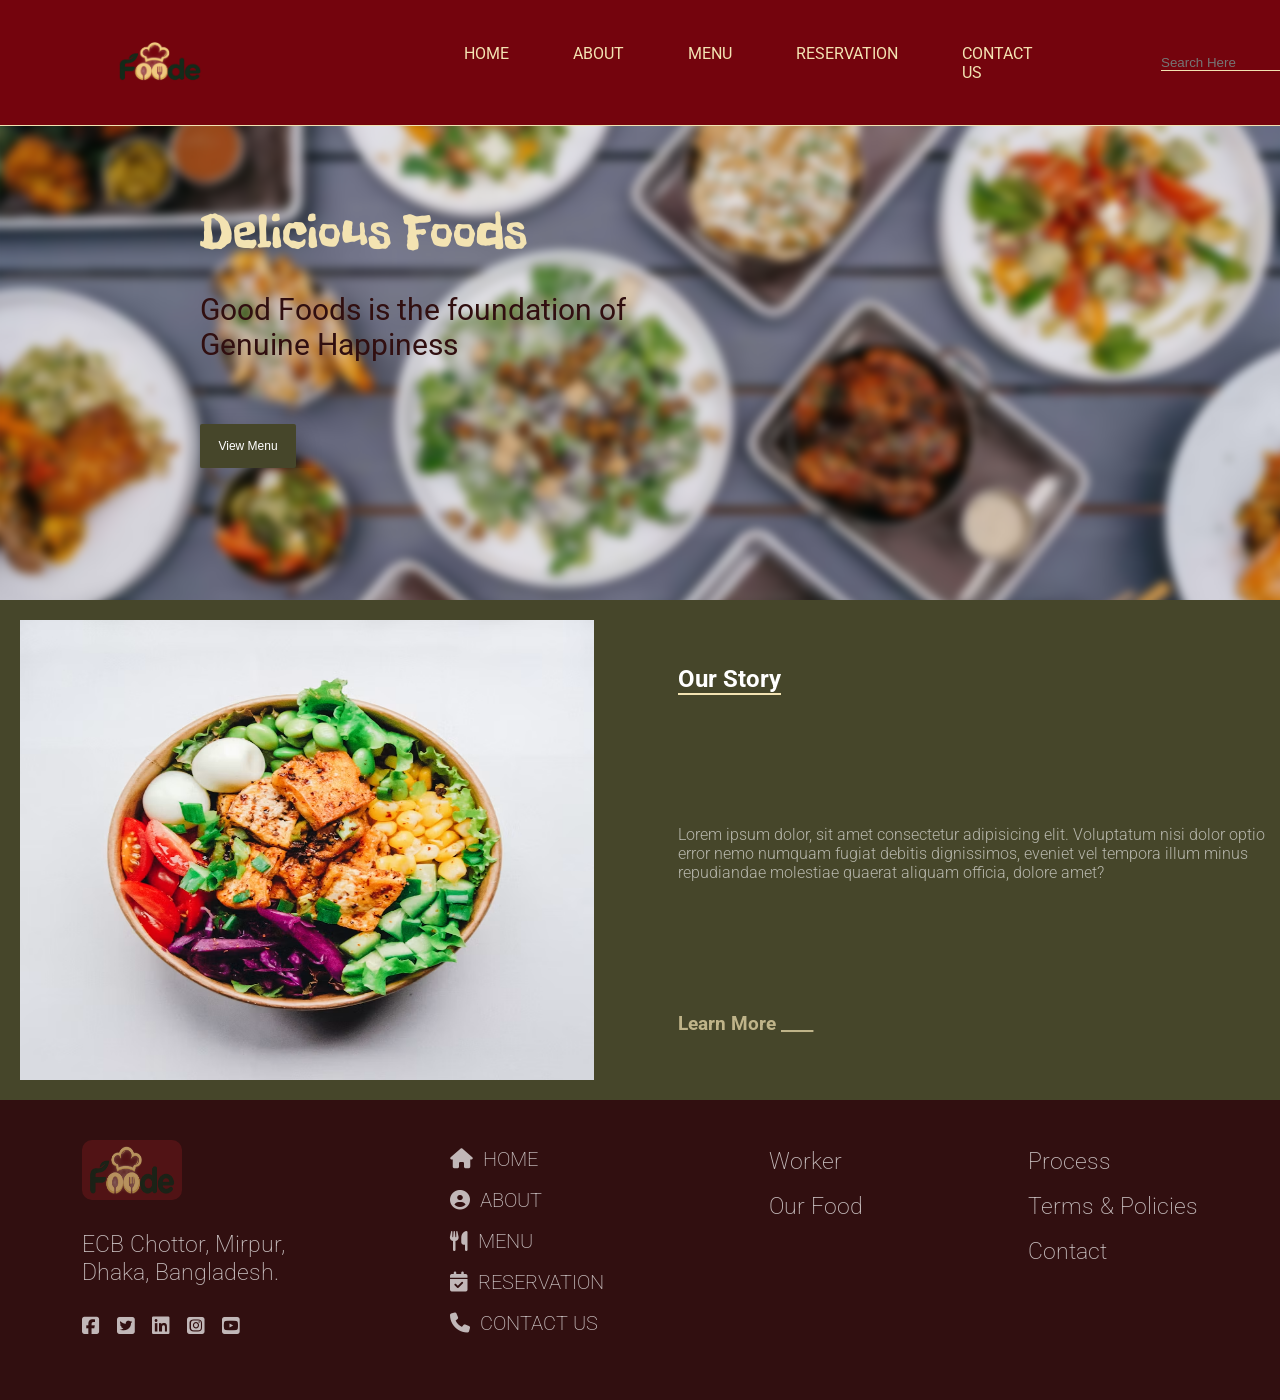
==== index.html @ 47ac90ec "Intail Project" ====
<!DOCTYPE html>
<html lang="en">
<head>
    <meta charset="UTF-8">
    <meta name="viewport" content="width=device-width, initial-scale=1.0">
    <link rel="stylesheet" href="https://cdnjs.cloudflare.com/ajax/libs/font-awesome/6.7.2/css/all.min.css">
    <link rel="preconnect" href="https://fonts.googleapis.com">
    <link rel="preconnect" href="https://fonts.gstatic.com" crossorigin>
    <link href="https://fonts.googleapis.com/css2?family=Alien+Block&family=Freckle+Face&family=Google+Sans:ital,opsz,wght@0,17..18,400..700;1,17..18,400..700&family=Permanent+Marker&family=Poppins:ital,wght@0,100;0,200;0,300;0,400;0,500;0,600;0,700;0,800;0,900;1,100;1,200;1,300;1,400;1,500;1,600;1,700;1,800;1,900&family=Roboto:ital,wght@0,100..900;1,100..900&display=swap" rel="stylesheet">
    <link rel="preconnect" href="https://fonts.googleapis.com">
    <link rel="preconnect" href="https://fonts.gstatic.com" crossorigin>
    <link href="https://fonts.googleapis.com/css2?family=Alien+Block&family=Freckle+Face&family=Google+Sans:ital,opsz,wght@0,17..18,400..700;1,17..18,400..700&family=Original+Surfer&family=Permanent+Marker&family=Poppins:ital,wght@0,100;0,200;0,300;0,400;0,500;0,600;0,700;0,800;0,900;1,100;1,200;1,300;1,400;1,500;1,600;1,700;1,800;1,900&family=Roboto:ital,wght@0,100..900;1,100..900&display=swap" rel="stylesheet">
    <link rel="stylesheet" href="style.css">
    <title>Foode</title>
</head>
<body>
    <header>
        <nav>
            <div class="logo">
                <img src="logo.png" alt="FOODE">
            </div>
            <div class="navbar">
                <ul>
                    <li><a href="#">HOME</a></li>
                    <li><a href="#">ABOUT</a></li>
                    <li><a href="#">MENU</a></li>
                    <li><a href="#">RESERVATION</a></li>
                    <li><a href="#">CONTACT US</a></li>
                </ul>
            </div>
            <div class="search">
                <input type="text" placeholder="Search Here">
                <i class="fa-solid fa-magnifying-glass"></i>
            </div>
        </nav>
    </header>

    <section class="hero-section">
        <div class="hero-content">
            <h1>Delicious Foods</h1>
            <p>Good Foods is the foundation of <br>Genuine Happiness</p>
            <button>View Menu</button>
        </div>
    </section>

    <section class="hero-section1">
        <div class="hero-img1">
            <img src="img2.avif" alt="">
        </div>
        <div class="hero-content1">
            <h1>Our Story</h1>
            <p>Lorem ipsum dolor, sit amet consectetur adipisicing elit. Voluptatum nisi dolor optio error nemo numquam fugiat debitis dignissimos, eveniet vel tempora illum minus repudiandae molestiae quaerat aliquam officia, dolore amet?</p>
            <h3>Learn More ____</h3>
        </div>
    </section>

    <footer>
        <div class="section1">
            <img src="logo.png" alt="FOODE">
            <h3>ECB Chottor, Mirpur,<br>Dhaka, Bangladesh.</h3>
            <div class="footer-icons">
                <i class="fa-brands fa-square-facebook"></i>
                <i class="fa-brands fa-square-twitter"></i>
                <i class="fa-brands fa-linkedin"></i>
                <i class="fa-brands fa-square-instagram"></i>
                <i class="fa-brands fa-square-youtube"></i>
            </div>
        </div>
        <div class="section2">
            <ul>
                <li><i class="fa-solid fa-house"></i><a href="#">HOME</a></li>
                <li><i class="fa-solid fa-circle-user"></i><a href="#">ABOUT</a></li>
                <li><i class="fa-solid fa-utensils"></i><a href="#">MENU</a></li>
                <li><i class="fa-solid fa-calendar-check"></i><a href="#">RESERVATION</a></li>
                <li><i class="fa-solid fa-phone"></i><a href="#">CONTACT US</a></li>
            </ul>
        </div>
        <div class="section3">
            <h3>Worker</h3>
            <h3>Our Food</h3>
        </div>
        <div class="section4">
            <h3>Process</h3>
            <h3>Terms & Policies</h3>
            <h3>Contact</h3>
        </div>
    </footer>
</body>
</html>
---- style.css ----
:root{
    --main-color:#46462A;
    --second-color:#F3E3B2;
    --third-color:#74040D;
    --fourth-color:#310f10;
}
*{
    margin: 0;
    padding: 0;
    box-sizing: border-box;
}


.logo img{
    width: 6rem;
    height: 3rem;
    margin-left: 7rem;
    

}
nav {
    display: flex;
    align-items: center;
    background-color: var(--third-color);
    position:fixed;
    top: 0;
    z-index: 99999999999;
    border-bottom: 1.2px solid var(--second-color);
    height: 14vh;
    width: 100%;
    
}

/* Logo */


.logo img {
    width: 6rem;
    height: 3rem;
    
}

/* Navbar */
.navbar {

    display: flex;
    justify-content: center;
}

.navbar ul {
    display: flex;
    gap: 4rem;
    list-style: none;
    padding-left: 16rem;
}

.navbar ul li a {
    text-decoration: none;
    color: var(--second-color);
    font-family: "Roboto", sans-serif;
    position: relative;
}

.navbar ul li a::after {
    content: "";
    position: absolute;
    left: 0;
    bottom: -5px;
    width: 0;
    height: 2px;
    background-color: var(--second-color);
    transition: ease 0.3s;
}

.navbar ul li a:hover::after {
    animation: effect 0.5s ease forwards;
    
}

@keyframes effect {
    from {
        width: 0;
    }

    to {
        width: 100%;
    }
}

/* Search */
.search {
    display: flex;
    align-items: center;
    border-bottom: 0.1rem solid var(--second-color);
    margin-left: 8rem;
    
}

.search input {
    outline: none;
    border: none;
    background: transparent;
    color: white;
    width: 10rem;
}
.search i{
    color:var(--second-color) ;
}

/* Hero Section */
.hero-section{
    height: 600px;
    width: 100vw;
    position: relative;
    overflow: hidden;
}
.hero-section::before{
    content: "";
    position: absolute;
    inset: -10px;
    filter: blur(5px);
    background: url(img1.avif)  no-repeat;
    background-size: cover;
}
.hero-content{
    position: absolute;
    top:200px;
    left: 200px;
    overflow: hidden;
    z-index: 9999999;
    display: flex;
    flex-direction: column;
    gap: 30px;
}
.hero-content h1{
    color: var(--second-color);
    font-size: 50px;
    font-family: "Freckle Face", system-ui;
    font-weight: 400;
}
.hero-content p{
    color: var(--fourth-color);
    font-size: 30px;
    font-family: "Roboto" , sans-serif;
   
}
.hero-content button{
    width: 6rem;
    padding: 15px 15px;
     background-color: var(--main-color);
    border: none;
    color: white;
    margin-top: 2rem;
    border-radius: 2px;
    transition: ease 0.3s;
    font-size: 12px;
    box-shadow: 0 10px 25px rgba(0, 0, 0, 0.3);
}
.hero-content button:hover{
    color: white;
    background-color: var(--third-color);
    transform: translateY(-3px);
    box-shadow: 0 5px 15px rgba(0, 0, 0, 0.2);
}


.hero-section1{
    width: 100%;
    height: 500px;
    background-color:var(--main-color);
    display: flex;
}

.hero-img1 img{
    width: 48vw;
    height: 500px;
    border: 20px solid var(--main-color);
}
.hero-content1{
    width: 60%;
    display: flex;
    flex-direction: column;
    justify-content: space-around;
    padding-left: 4rem;
    font-family: "Roboto", sans-serif;

    
}
.hero-content1 h1{
   border-bottom: 2px solid var(--second-color);
   width: fit-content;
   color: white;
}
.hero-content1 p{
      font-weight: 300;
      opacity: 0.6;
      color: white;
      
}
.hero-content1 h3{
   opacity: 0.7;
   color: var(--second-color);
}

/* Footer */
footer{
    height: 300px;
    width: 100%;
    background-color: var(--fourth-color);
    display: flex;
    justify-content: space-around;
    font-family: "Roboto", sans-serif;
    font-size: 20px;
    font-weight: 200;
    color: white;
}
.section1 {

    display: flex;
    flex-direction: column;
    gap: 30px;
    opacity: 0.7;
    margin-top: 40px;
}
.section1 img{
    width: 100px;
    height: 60px;
    background-color: #5f1618;
    border-radius: 10px;
    
}
.section1 h3{
       font-weight: 200;
}
.section1 .footer-icons{
    display: flex;
    gap: 17px;
}

.section2 ul {
    display: flex;
    flex-direction: column;
    gap: 17px;
    opacity: 0.7;
    margin-top: 47px;
}
.section2 ul li{
    list-style: none;
}
.section2 ul li i{
    padding-right: 10px;
}
.section2 ul li a{
    text-decoration: none;
    color: white;
}
.section3{
    display: flex;
    flex-direction: column;
    gap: 17px;
    opacity: 0.7;
    margin-top: 47px;
}
.section3 h3{
    font-weight: 200;
}
.section4{
    display: flex;
    flex-direction: column;
    gap: 17px;
    opacity: 0.7;
    margin-top: 47px;
}
.section4 h3{
    font-weight: 200;


}
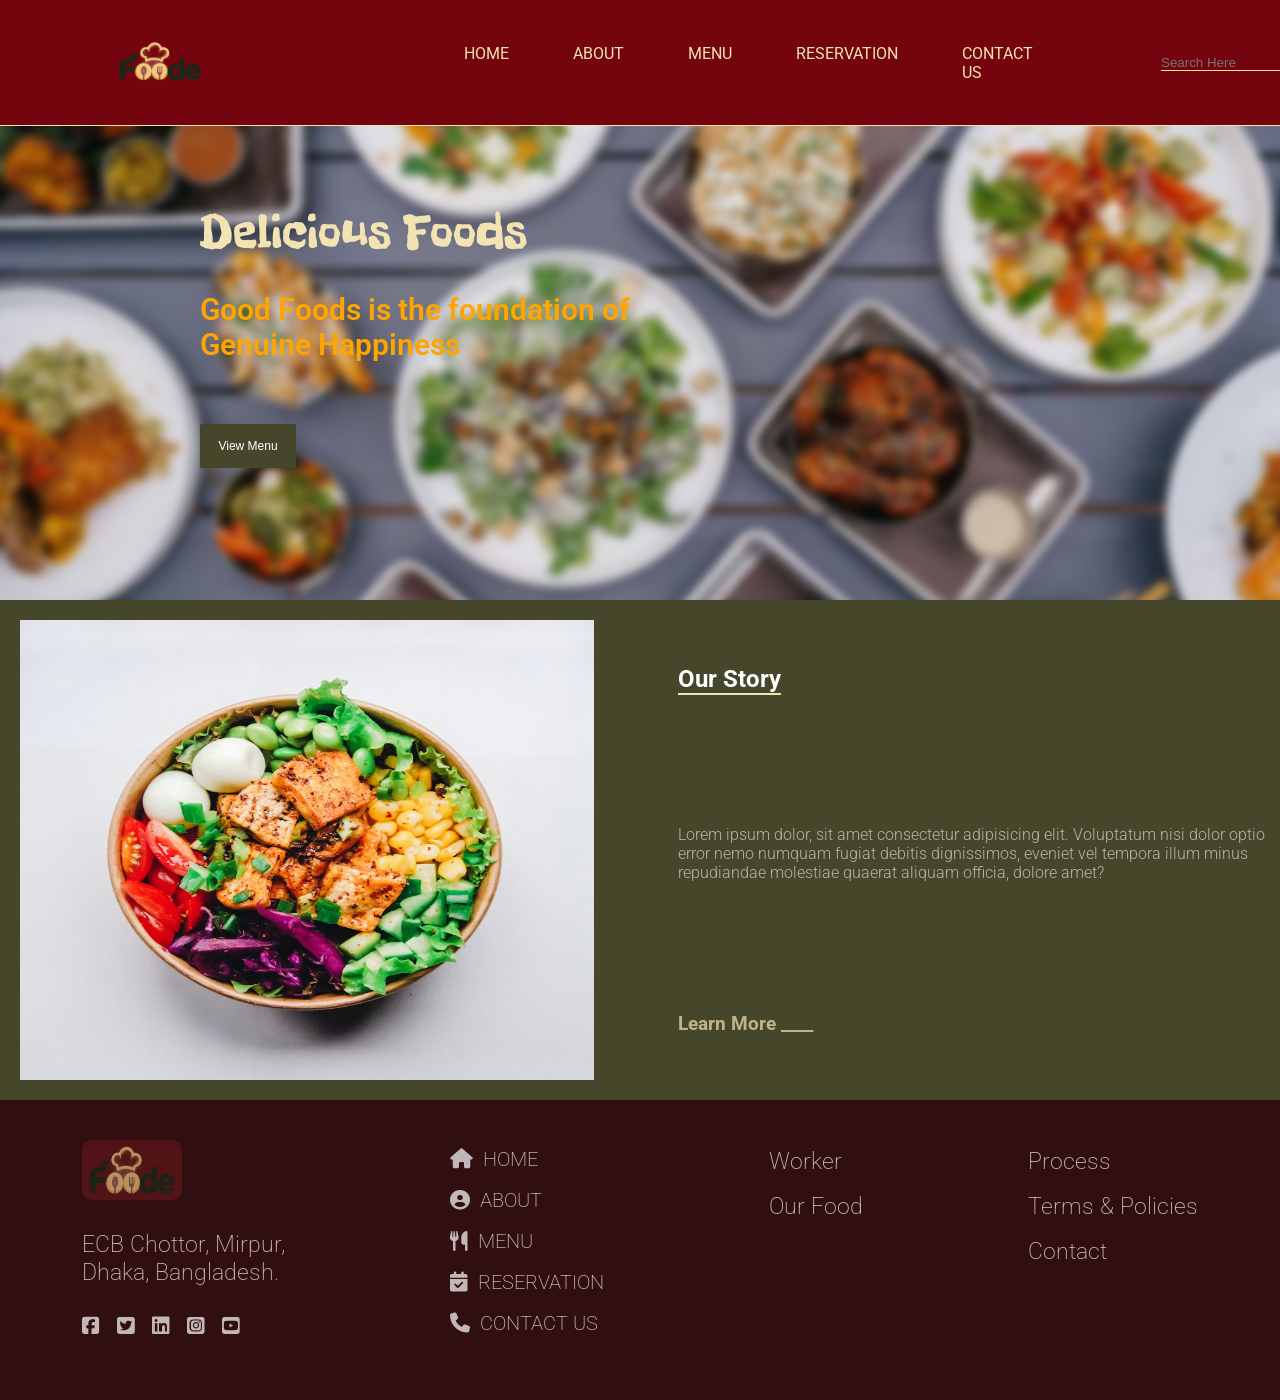
==== commit 378c149e: "update about section :wq#" ====
--- a/index.html
+++ b/index.html
@@ -22,7 +22,7 @@
             <div class="navbar">
                 <ul>
                     <li><a href="#">HOME</a></li>
-                    <li><a href="#">ABOUT</a></li>
+                    <li><a href="about-us.html">ABOUT</a></li>
                     <li><a href="#">MENU</a></li>
                     <li><a href="#">RESERVATION</a></li>
                     <li><a href="#">CONTACT US</a></li>
@@ -50,7 +50,7 @@
         <div class="hero-content1">
             <h1>Our Story</h1>
             <p>Lorem ipsum dolor, sit amet consectetur adipisicing elit. Voluptatum nisi dolor optio error nemo numquam fugiat debitis dignissimos, eveniet vel tempora illum minus repudiandae molestiae quaerat aliquam officia, dolore amet?</p>
-            <h3>Learn More ____</h3>
+            <h3><a href="about-us.html" class="learn">Learn More ____</a></h3>
         </div>
     </section>
 
@@ -69,7 +69,7 @@
         <div class="section2">
             <ul>
                 <li><i class="fa-solid fa-house"></i><a href="#">HOME</a></li>
-                <li><i class="fa-solid fa-circle-user"></i><a href="#">ABOUT</a></li>
+                <li><i class="fa-solid fa-circle-user"></i><a href="about-us.html">ABOUT</a></li>
                 <li><i class="fa-solid fa-utensils"></i><a href="#">MENU</a></li>
                 <li><i class="fa-solid fa-calendar-check"></i><a href="#">RESERVATION</a></li>
                 <li><i class="fa-solid fa-phone"></i><a href="#">CONTACT US</a></li>
@@ -85,5 +85,6 @@
             <h3>Contact</h3>
         </div>
     </footer>
+    <script src="Script.js"></script>
 </body>
-</html>+</html>
--- a/style.css
+++ b/style.css
@@ -139,9 +139,10 @@
     font-weight: 400;
 }
 .hero-content p{
-    color: var(--fourth-color);
+    color: orange;
     font-size: 30px;
     font-family: "Roboto" , sans-serif;
+    font-weight: 600;
    
 }
 .hero-content button{
@@ -275,4 +276,383 @@
     font-weight: 200;
 
 
-}+}
+
+/* =====================================
+        MOBILE MENU
+===================================== */
+
+@media (max-width: 768px) {
+
+    /* Navbar */
+
+    nav {
+        height: 70px;
+        padding: 0 20px;
+        justify-content: space-between;
+    }
+
+    .logo {
+        display: flex;
+        align-items: center;
+    }
+
+    .logo img {
+        width: 65px;
+        height: 45px;
+        margin-left: 0;
+    }
+
+
+    /* Hamburger */
+
+    .menu-toggle {
+        display: block;
+        position: relative;
+        z-index: 1001;
+    }
+
+
+    /* Mobile Navigation */
+
+    .navbar {
+        position: absolute;
+
+        top: 70px;
+        left: 0;
+
+        width: 100%;
+
+        background-color: var(--third-color);
+
+        display: none;
+
+        padding: 25px 0;
+    }
+
+
+    /* JavaScript এই class যোগ করবে */
+
+    .navbar.active {
+        display: block;
+    }
+
+
+    .navbar ul {
+        display: flex;
+        flex-direction: column;
+
+        align-items: center;
+
+        gap: 25px;
+
+        padding: 0;
+        margin: 0;
+    }
+
+
+    .navbar ul li a {
+        font-size: 18px;
+    }
+
+
+    /* Search mobile-এ থাকবে না */
+
+    .search {
+        display: none;
+    }
+
+
+    /* =========================
+            HERO
+    ========================= */
+
+    .hero-section {
+        height: 500px;
+
+        margin-top: 70px;
+    }
+
+    .hero-content {
+        top: 150px;
+
+        left: 25px;
+        right: 25px;
+
+        gap: 20px;
+    }
+
+    .hero-content h1 {
+        font-size: 34px;
+    }
+
+    .hero-content p {
+        font-size: 19px;
+    }
+
+    .hero-content p br {
+        display: none;
+    }
+
+
+    /* =========================
+            STORY
+    ========================= */
+
+    .hero-section1 {
+        flex-direction: column;
+
+        height: auto;
+    }
+
+    .hero-img1 {
+        width: 100%;
+    }
+
+    .hero-img1 img {
+        width: 100%;
+        height: 300px;
+
+        object-fit: cover;
+
+        border: 10px solid var(--main-color);
+    }
+
+    .hero-content1 {
+        width: 100%;
+
+        padding: 35px 25px;
+
+        gap: 25px;
+    }
+
+    .hero-content1 p {
+        line-height: 1.7;
+    }
+
+
+    /* =========================
+            FOOTER
+    ========================= */
+
+    footer {
+        flex-direction: column;
+
+        gap: 35px;
+
+        height: auto;
+
+        padding: 40px 25px;
+    }
+
+    .section1,
+    .section2,
+    .section3,
+    .section4 {
+        margin-top: 0;
+    }
+        .section2{
+                position: absolute;
+                visibility: hidden;
+                opacity: 0;
+        }
+}
+
+
+    
+
+
+
+/* About Us Section */
+/* ===================== */
+
+body{
+    background-color: var(--fourth-color);
+    color:white;
+    font-family: "Roboto" , sans-serif;
+}
+.about1{
+    width: 100%;
+    height: 250px;
+    text-align: center;
+    padding-top: 40px;
+    font-size: 20px;
+}
+.about1 span{
+    color: var(--second-color ) !important;
+}
+.about1 h1{
+     font-family: "Freckle Face", system-ui !important;
+}
+.about1 h3{
+    font-weight: 300;
+}
+.about1 p{
+    padding-top: 30px;
+    opacity: 0.7;
+    font-size: 17px !important;
+
+
+}
+/* about Section2 */
+.about2{
+    width: 100%;
+    height: 500px;
+    display: flex;
+    gap: 40px;
+    
+
+}
+.about2 .aboutimg1{
+    width: 55%;
+    border-radius: 10px;
+    margin-left: 15px;
+     border-radius: 150px 5px;
+}
+.about2 .aboutimg2{
+    width: 40%;
+    border-radius: 10px;
+     border-radius: 20px ;
+}
+
+/* about Section3 */
+.about3{
+    display: flex;
+    width: 100%;
+    height: 400px;
+    background-color: var(--main-color) !important;
+    margin-top: 40px;
+    align-items: center;
+    border-radius: 150px 5px;
+    
+
+
+}
+.about3 .about3content{
+    width: 30%;
+    margin-left: 30px;
+}
+
+.about3 .about3content span{
+    color: var(--second-color);
+}
+.about3 .about3content h3{
+    font-size: 15px;
+    padding-top: 10px;
+    opacity: 0.6;
+}
+.about3 p{
+    width: 50%;
+    margin-left: 100px;
+    line-height: 35px;
+    text-align: justify;
+    font-weight: 300;
+}
+/* About Section4 */
+.about4{
+    background-color: var(--third-color);
+    display: flex;
+    width: 100%;
+    height: 400px; 
+    margin-top: 40px;
+    align-items: center;
+    border-radius: 150px 15px;
+    gap: 40px;
+    justify-content: space-evenly;
+}
+.about4 .about4contents{
+    flex-shrink: 1;
+
+}
+.about4 .about4contents h1{
+    color: var(--second-color) !important;
+    text-align: center;
+    
+}
+.about4 .about4contents h3{
+    font-weight: 400;
+    
+}
+.about4 .about4contents span{
+    color: orange !important;
+    
+}
+
+/* About Section5 */
+.about5{
+    width: 100%;
+    height: 450px;
+    margin-top: 70px;
+    display: flex;
+}
+.about5content1 img{
+    width: 500px;
+    height: 350px;
+    margin-left: 50px;
+    border-radius: 20px;
+    border: 5px solid var(--second-color);
+}
+
+.learn{
+    color: var(--second-color);
+    text-decoration: none;
+}
+.about5content2 {
+    margin-left: 40px;
+    text-align: center;
+    display: flex;
+    flex-direction: column;
+    gap: 50px;
+}
+.about5content2 h1{
+    color: var(--second-color);
+}
+.about5content2 span{
+    color: orange;
+}
+.about5content2 p{
+    font-weight: 300;
+    text-align: justify !important;
+    line-height: 20px;
+}
+.about5content3{
+    display: flex;
+    gap: 100px;
+    justify-content: center;
+    margin-top: 40px;
+}
+.about5content3 .button{
+      outline:none;
+      padding: 15px 30px;
+      border-radius: 70px 5px;
+      font-weight: 500;
+      transition: 0.3s ease-in;
+      
+      
+}
+.about5content3 .button1{
+    border: 3px solid orange;
+    background-color: var(--second-color);
+    color:var(--third-color);
+    
+}
+.about5content3 .button2{
+    border: 3px solid var(--second-color);
+    background-color: orange;
+    color:white;
+    
+    
+}
+.about5content3 .button1:hover{
+     border: 3px solid var(--second-color);
+    background-color: orange;
+    color:white;
+     transform: translateY(-10px);
+}
+.about5content3 .button2:hover{
+     border: 3px solid orange;
+    background-color: var(--second-color);
+    color:var(--third-color);
+    transform: translateY(-10px);
+}
+
